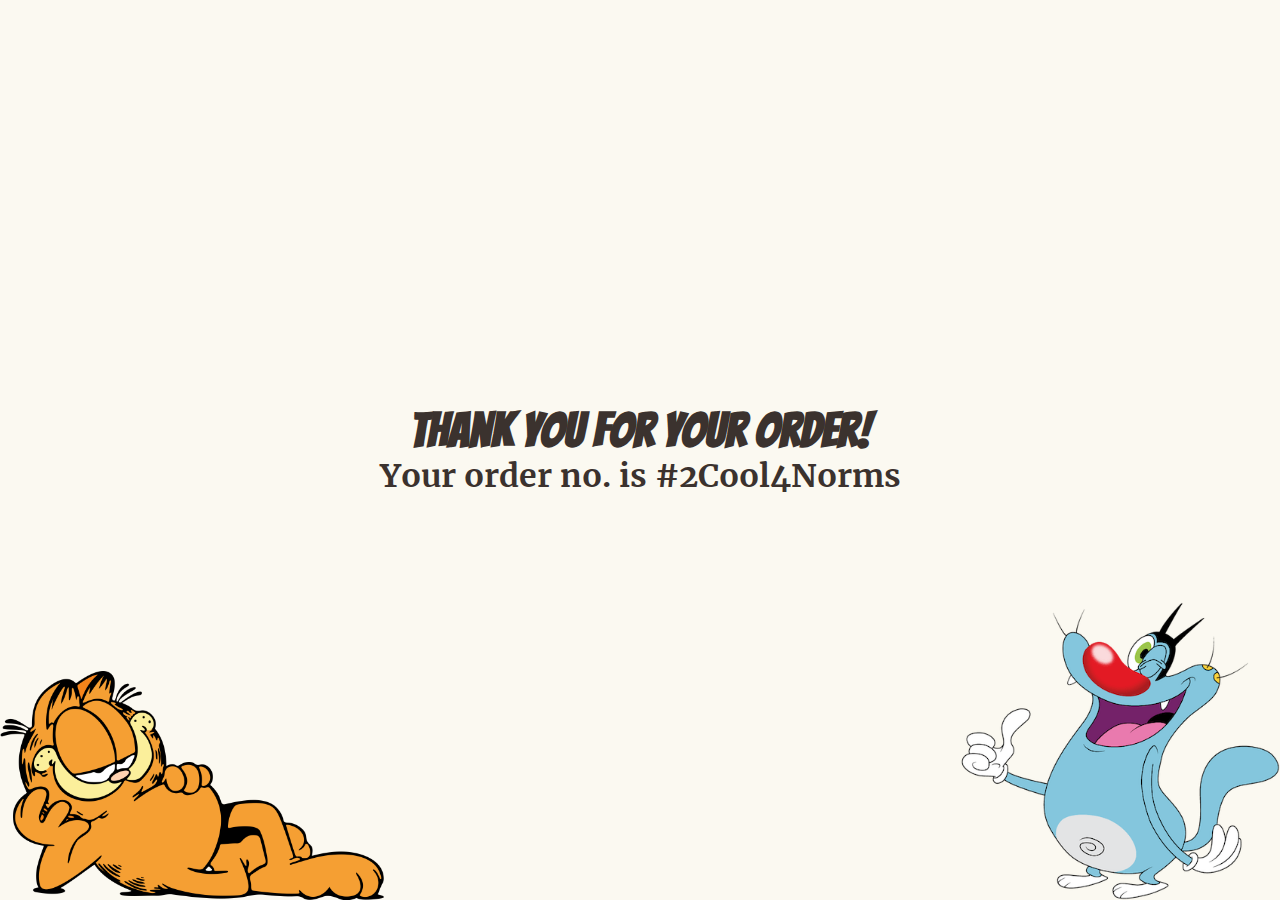
==== order/order.html @ 2009b0cf "Add meow website source code" ====
<!doctype html>
<html lang="en">
<head>
    <meta charset="UTF-8">
    <meta name="viewport"
          content="width=device-width, user-scalable=no, initial-scale=1.0, maximum-scale=1.0, minimum-scale=1.0">
    <meta http-equiv="X-UA-Compatible" content="ie=edge">
    <title>Order</title>
    <link rel="stylesheet" href="order.css">
    <link rel="stylesheet" href="../fonts/fonts.css">
</head>
<body>


<div class="default-container">
    <img src="garfield.png" alt="" class="garfield">
    <img src="Oggy.png" alt="" class="oggy">
    <h1 class="introduction-text">Thank you for your order!</h1>
    <p class="order-text">Your order no. is #2Cool4Norms</p>

</div>













</body>
</html>
---- order/order.css ----
* {
    margin: 0;
    padding: 0;
}
.default-container {
    width: 100%;
    display: flex;
    flex-direction: column;
    justify-content: center ;
    align-items: center;
    position: relative;
    height: 100vh;
    background-color: #FBF9F1;
}
.garfield {
    width: 30%;
    position: absolute;
    bottom: 0;
    left: 0;
}
.oggy {
    width: 25%;
    position: absolute;
    transform: scaleX(-1);
    bottom: 0;
    right: 0;
}
.introduction-text {
    font-size: 3rem;
    color: #3B322E;
    font-family: 'Bangers', sans-serif;
}

.order-text {
    font-size: 2rem;
    color: #3B322E;
    font-family: 'Merriweather', sans-serif;
}
.content-text {
    font-family: 'Montserrat    ', sans-serif;
    font-size: 1.2rem;
    position: relative;

}


@media (max-width: 805px) {
    .introduction-text {
        font-size: 2.5rem;
    }
    .order-text {
        font-size: 1.5rem;
    }
}

/* Media query for mobile size */
@media (max-width: 541px) {
    .introduction-text {
        font-size: 2rem;
    }
    .order-text {
        font-size: 1rem;
    }

}
---- fonts/fonts.css ----
@font-face {
    font-family: 'Bangers';
    src: url('Bangers.ttf') format('truetype');
}

@font-face {
    font-family: 'Croissant One';
    src: url('CroissantOne.ttf') format('truetype');
}


@font-face {
    font-family: 'Merriweather';
    src: url('Merriweather-Bold.ttf') format('truetype');
}


@font-face {
    font-family: 'Montserrat';
    src: url('Montserrat-Regular.ttf') format('truetype');
}
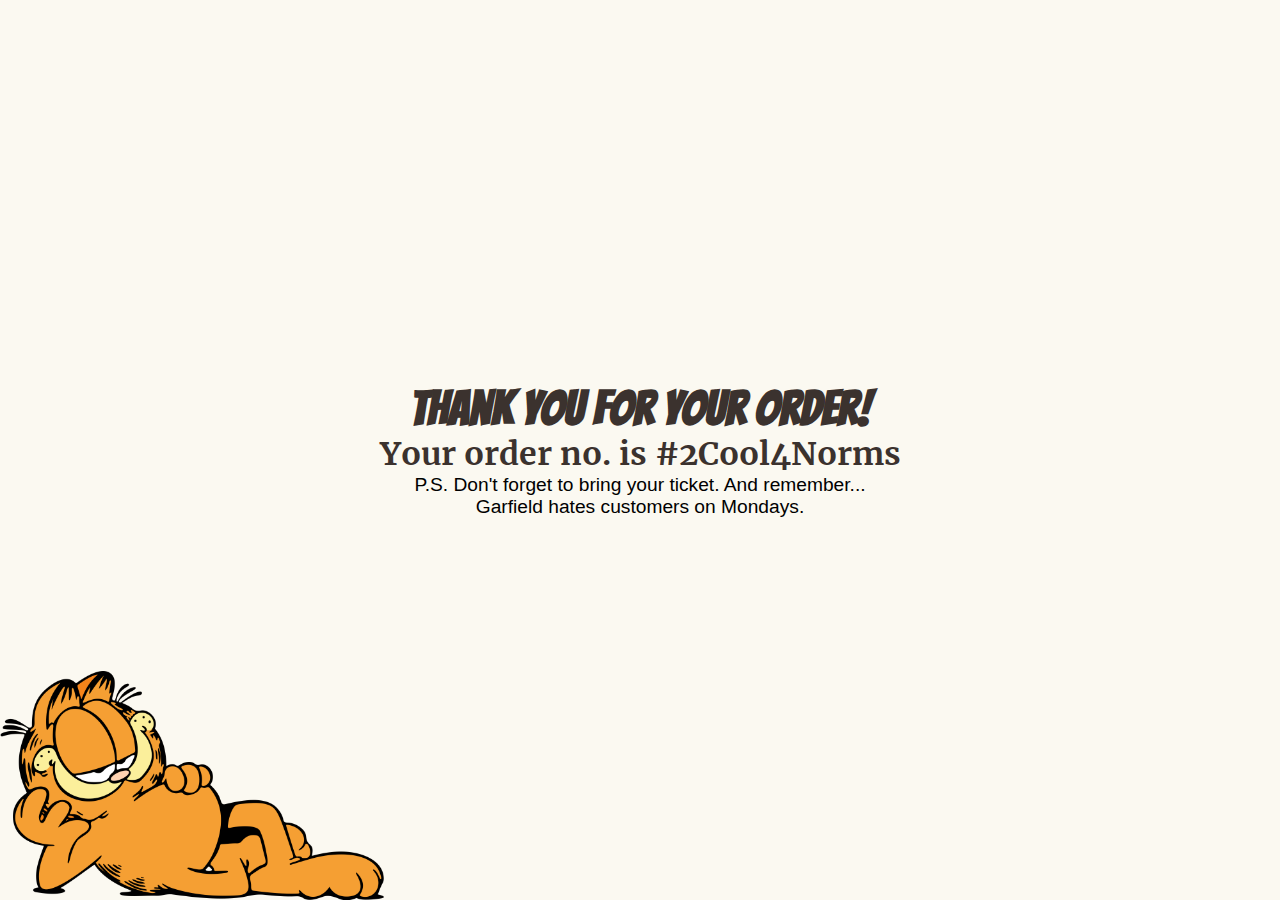
==== commit 35e98c7c: "Update order.html" ====
--- a/order/order.html
+++ b/order/order.html
@@ -12,25 +12,18 @@
 <body>
 
 
+<section>
+
 <div class="default-container">
     <img src="garfield.png" alt="" class="garfield">
-    <img src="Oggy.png" alt="" class="oggy">
     <h1 class="introduction-text">Thank you for your order!</h1>
     <p class="order-text">Your order no. is #2Cool4Norms</p>
+    <p class="content-text">P.S. Don't forget to bring your ticket. And remember...</p>
+    <p class="content-text">Garfield hates customers on Mondays.</p>
 
 </div>
 
-
-
-
-
-
-
-
-
-
-
-
+</section>
 
 </body>
-</html>+</html>
